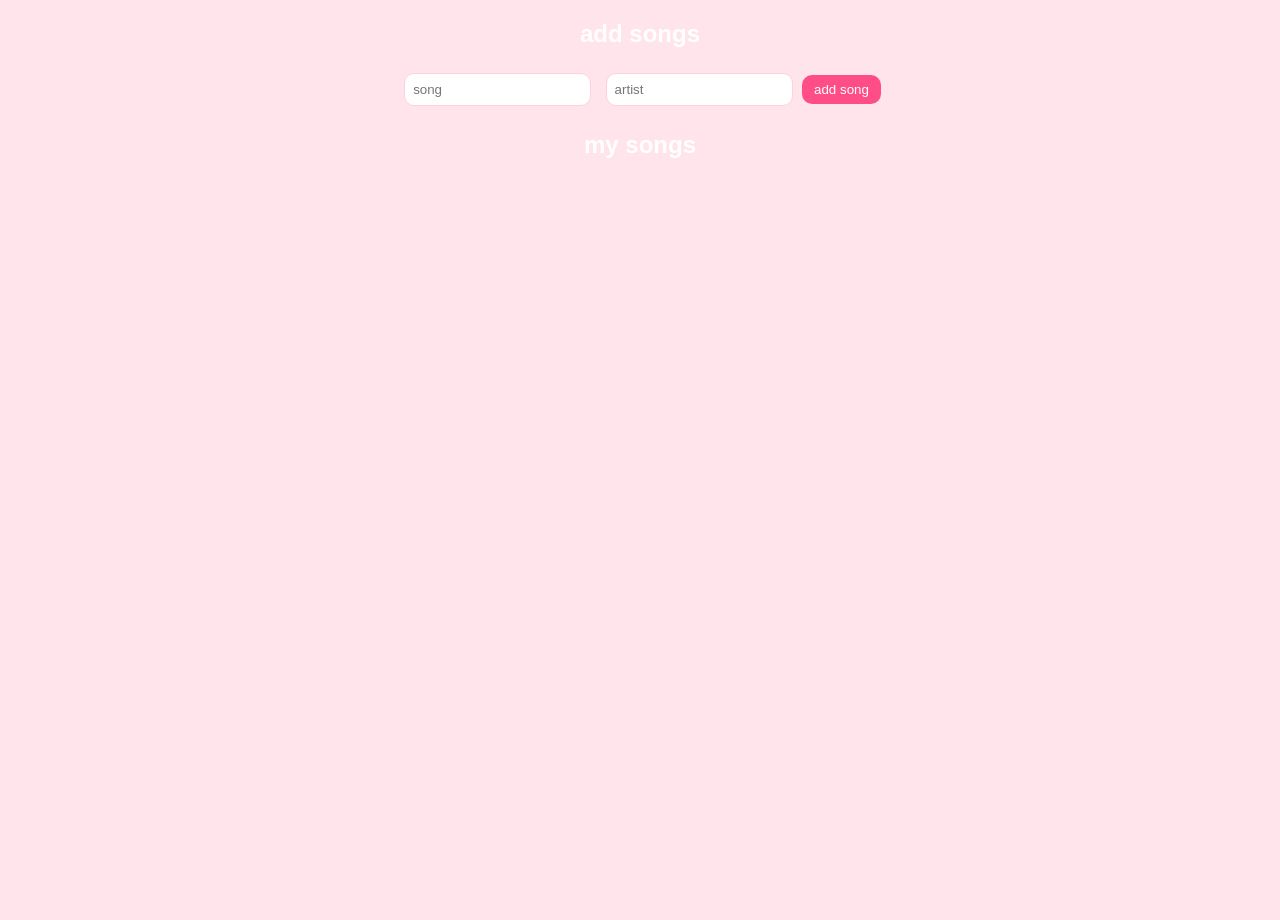
==== index.html @ 486e60ec "init commit" ====
<!DOCTYPE html>
<html lang="en">

<head>
    <meta charset="UTF-8">
    <meta name="viewport" content="width=<device-width>, initial-scale=1.0">
    <title>Document</title>
    <title> music track </title>
    <link rel="stylesheet" href="style.css">
</head>

<body>
    <main>
        <h2> add songs </h2>
        <input type="text" id="songName" placeholder="song">
        <input type="text" id="artistName" placeholder="artist">
        <button id="addBtn"> add song </button>
        <h2>my songs</h2>
        <ol id="songList"></ol>
    </main>

    <script src="script.js"></script>
</body>

</html>
---- style.css ----
ol {
    list-style: decimal;
}

li {
    background: white;
    margin: 10px auto;
    padding: 12px 15px;
    width: 320px;
    border-radius: 14px;
    box-shadow: 0 6px 15px rgba(0, 0, 0, 0.1);

    display: flex;
    justify-content: space-between;
    align-items: center;

    font-size: 16px;
}

.dragging {
    opacity: 0.5;
}

body {
    font-family: Arial;
    margin: 0;
    padding: 0;
    text-align: center;

    background-color: #ffe4ec;
    min-height: 100vh;
}

h2 {
    color: white;
    margin-top: 20px;
}

button {
    background-color: #ff4d88;
    color: white;
    border: none;
    padding: 7px 12px;
    border-radius: 10px;
    cursor: pointer;
}

button:hover {
    background-color: #e63b75;
}

input {
    padding: 8px;
    margin: 5px;
    border-radius: 10px;
    border: 1px solid #ffd1dc;
    outline: none;
}

/* עיצוב הרקע השחור שמאחורי החלון */
#infoBox {
    display: none; /* מתחיל מוסתר */
    position: fixed;
    top: 0;
    left: 0;
    width: 100%;
    height: 100%;
    background-color: rgba(0,0,0,0.7); /* רקע חצי שקוף */
    justify-content: center;
    align-items: center;
    z-index: 1000;
}

/* עיצוב החלונית הלבנה עצמה */
.modal-content {
    background-color: white;
    padding: 30px;
    border-radius: 15px;
    position: relative;
    max-width: 400px;
    text-align: center;
    box-shadow: 0 5px 15px rgba(0,0,0,0.3);
}

/* כפתור ה-X לסגירה */
.close-btn {
    position: absolute;
    top: 10px;
    right: 15px;
    font-size: 24px;
    cursor: pointer;
    color: #333;
}

.card img {
    width: 150px;      /* רוחב קבוע */
    height: 150px;     /* גובה קבוע - יוצר ריבוע */
    object-fit: cover; /* חותך את השוליים כדי שהתמונה לא תימרח */
    border-radius: 10px; /* פינות מעוגלות זה תמיד יפה */
}

.modal-content img {
    width: 100%;       /* תופס את כל רוחב החלון הלבן */
    max-width: 300px;  /* אבל לא יותר מ-300 פיקסלים */
    height: 200px;     /* גובה קבוע לכל התמונות במודאל */
    object-fit: cover; /* שומר על פרופורציות בלי לעוות את הפרצופים */
    margin: 15px 0;
    border-radius: 8px;
}

.modal-content h2 {
    color: black;
    margin-bottom: 10px;
    font-size: 24px;
}
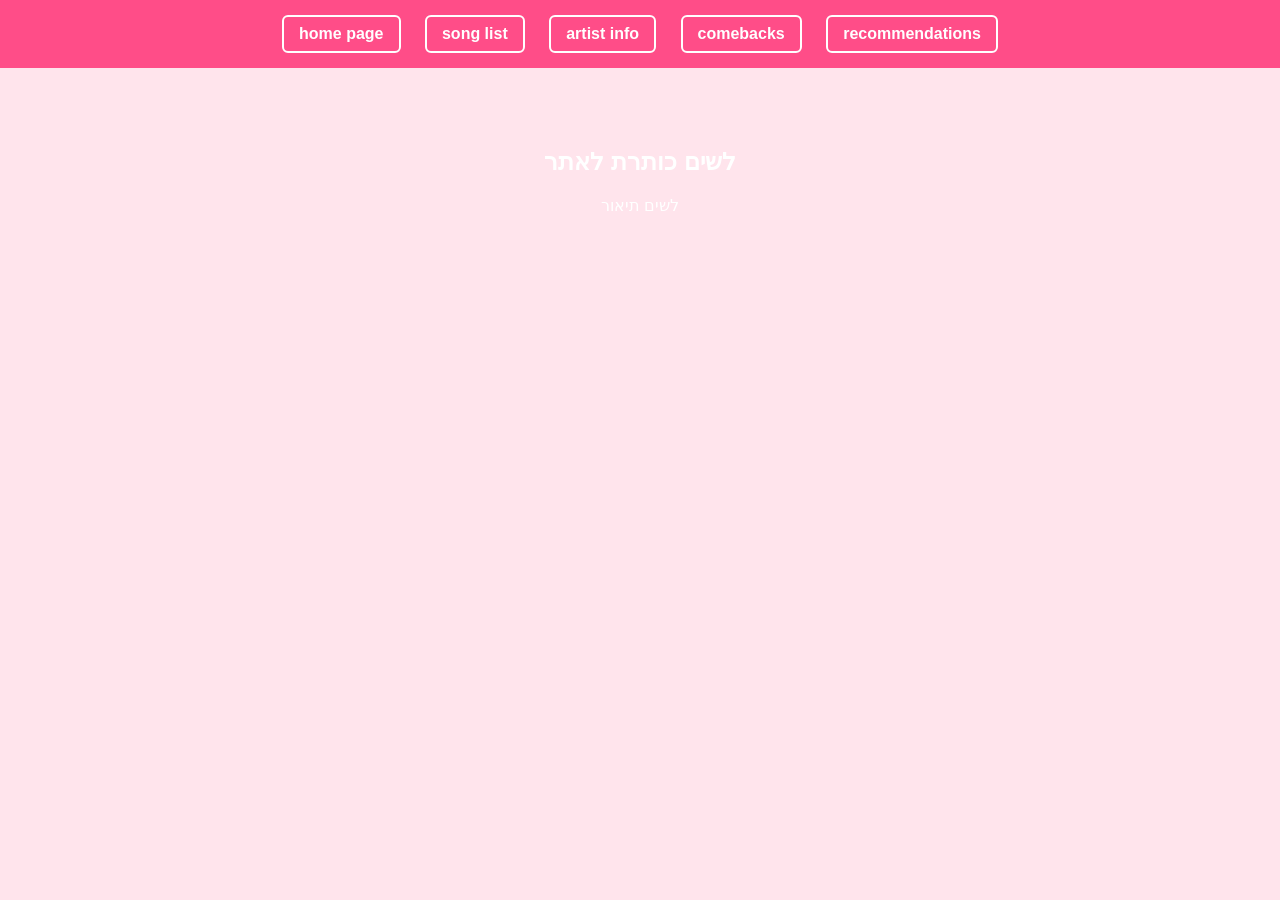
==== commit ea9cfa7f: "update" ====
--- a/index.html
+++ b/index.html
@@ -3,21 +3,525 @@
 
 <head>
     <meta charset="UTF-8">
-    <meta name="viewport" content="width=<device-width>, initial-scale=1.0">
-    <title>Document</title>
+    <meta name="viewport" content="width=device-width, initial-scale=1.0">
     <title> music track </title>
     <link rel="stylesheet" href="style.css">
 </head>
 
 <body>
-    <main>
-        <h2> add songs </h2>
-        <input type="text" id="songName" placeholder="song">
-        <input type="text" id="artistName" placeholder="artist">
-        <button id="addBtn"> add song </button>
-        <h2>my songs</h2>
-        <ol id="songList"></ol>
-    </main>
+    <nav class="navbar">
+        <div class="nav-links">
+            <button onclick="showPage('home-page')">home page</button>
+            <button onclick="showPage('songs-page')">song list</button>
+            <button onclick="showPage('info-page')">artist info</button>
+            <button onclick="showPage('comebacks-page')">comebacks</button>
+            <button onclick="showPage('recommendations-page')">recommendations</button>
+        </div>
+    </nav>
+
+    <section id="home-page" class="page">
+        <header class="hero">
+            <h1>לשים כותרת לאתר</h1>
+            <p>לשים תיאור</p>
+        </header>
+    </section>
+
+    <section id="songs-page" class="page" style="display:none;">
+        <main>
+            <h2>Add Songs</h2>
+            <input type="text" id="songName" placeholder="Song Name">
+            <input type="text" id="artistName" placeholder="Artist Name">
+            <button id="addBtn">Add Song</button>
+            <button onclick="clearAllSongs()" class="clear-btn">delete all</button>
+
+            <h2>My Songs</h2>
+            <ol id="songList"></ol> </main>
+    </section>
+
+    <section id="info-page" class="page" style="display:none;">
+        <h1> artist info </h1>
+
+        <div class="container">
+            <div class="card" onclick="openInfo('skz')">
+                <h3> stray kids </h3>
+             </div>
+
+            <div class="card" onclick="openInfo('p1h')">
+                <h3> p1harmony </h3>
+            </div>
+
+            <div class="card" onclick="openInfo('txt')">
+                <h3> tomorrow X together</h3>
+            </div>
+
+            <div class="card" onclick="openInfo('bnd')">
+                <h3> boynextdoor</h3>
+            </div>
+
+            <div class="card" onclick="openInfo('svt')">
+                <h3> seventeen </h3>
+            </div>
+
+            <div class="card" onclick="openInfo('kfp')">
+                <h3> kickflip </h3>
+            </div>
+
+            <div class="card" onclick="openInfo('lngst')">
+                <h3> lngshot </h3>
+            </div>
+
+            <div class="card" onclick="openInfo('xdh')">
+                <h3> xdinary heroes </h3>
+            </div>
+
+            <div class="card" onclick="openInfo('day6')">
+                <h3> day6 </h3>
+            </div>
+        </div>
+    </section>
+
+    <section id="comebacks-page" class="page" style="display:none">
+        
+        <div class="comeback-section-title">
+            <h1>Recent comebacks</h1>
+        </div>
+
+        <div class="comebacks-container">
+            <div class="comeback-card">
+                <img src="images/top another dimension.jpg" alt="top">
+                <div class="comeback-info">
+                    <h3>T.O.P</h3>
+                    <p class="date">april 3, 2026</p>
+                    <p class="title">ANOTHER DIMENSION</p>
+                </div>
+            </div>
+
+            <div class="comeback-card">
+                <img src="images/kfp kick out.jpg" alt="kfp">
+                <div class="comeback-info">
+                    <h3>kickflip</h3>
+                    <p class="date">april 6, 2026</p>
+                    <p class="title">My First Kick</p>
+                </div>
+            </div>
+
+            <div class="comeback-card">
+                <img src="images/txt thorns.jpg" alt="txt">
+                <div class="comeback-info">
+                    <h3>tomorrow X together</h3>
+                    <p class="date">april 13, 2026</p>
+                    <p class="title">A Moment of Stillness in the Thorns</p>
+                </div>
+            </div>
+
+            <div class="comeback-card">
+                <img src="images/modyssey hooked.jpg" alt="mdsy">
+                <div class="comeback-info">
+                    <h3>modyssey</h3>
+                    <p class="date">april 13, 2026</p>
+                    <p class="title">Got Hooked: An Addictive Symphony</p>
+                </div>
+            </div>
+
+            <div class="comeback-card">
+                <img src="images/xdh dead and.jpg" alt="xdh">
+                <div class="comeback-info">
+                    <h3>xdinary heroes</h3>
+                    <p class="date">april 17, 2026</p>
+                    <p class="title">DEAD AND</p>
+                </div>
+            </div>
+
+            <div class="comeback-card">
+                <img src="images/nct wish ode to love.jpg" alt="nctw">
+                <div class="comeback-info">
+                    <h3>NCT wish</h3>
+                   <p class="date">april 20, 2026</p>
+                   <p class="title">ode to love</p> 
+                </div>
+            </div>
+
+            <div class="comeback-card">
+                <img src="images/&team we on fire.jpg" alt="&team">
+                <div class="comeback-info">
+                    <h3>&team</h3>
+                    <p class="date">april 21, 2026</p>
+                    <p class="title">we on fire</p>
+                </div>
+            </div>
+
+            <div class="comeback-card">
+                <img src="images/nexz mmchk.jpg" alt="nexz">
+                <div class="comeback-info">
+                    <h3>NEXZ</h3>
+                    <p class="date">april 27, 2026</p>
+                    <p class="title">Mmchk</p>
+                </div>
+            </div>
+
+            <div class="comeback-card">
+                <img src="images/cortis green.jpg" alt="cortis">
+                <div class="comeback-info">
+                    <h3>cortis</h3>
+                    <p class="date">may 4, 2026</p>
+                    <p class="title">GREEN GREEN</p>
+                </div>
+            </div>
+
+            <div class="comeback-card">
+                <img src="images/nmixx havy serenade.jpg" alt="nmixx">
+                <div class="comeback-info">
+                    <h3>NMIXX</h3>
+                    <p class="date">may 11, 2026</p>
+                    <p class="title">Heavy Serenade</p>
+                </div>
+            </div>
+
+            <div class="comeback-card">
+                <img src="images/itzy motto.jpg" alt="itzy">
+                <div class="comeback-info">
+                    <h3>ITZY</h3>
+                    <p class="date">may 18, 2026</p>
+                    <p class="title">Motto</p>
+                </div>
+            </div>
+
+            <div class="comeback-card">
+                <img src="images/zb1 ascend.jpg" alt="zb1">
+                <div class="comeback-info">
+                    <h3>ZEROBASEONE</h3>
+                    <p class="date">may 18, 2026</p>
+                    <p class="title">Ascend</p>
+                </div>
+            </div>
+        </div> 
+        
+        <div class="comeback-section-title" style="margin-top: 50px;">
+            <h1>Upcoming comebacks</h1>
+        </div>
+
+        <div class="comebacks-container">
+            <div class="comeback-card">
+                <img src="images/ald1 no school tomorrow.jpg" alt="ald1">
+                <div class="comeback-info">
+                    <h3>ALPHA DRIVE ONE</h3>
+                    <p class="date">may 26, 2026</p>
+                    <p class="title">No School Tomorrow</p>
+                </div>
+            </div>
+
+            <div class="comeback-card">
+                <img src="images/and2ble curiosity.jpg" alt="and2ble">
+                <div class="comeback-info">
+                    <h3>AND2BLE</h3>
+                    <p class="date">may 26, 2026</p>
+                    <p class="title">curiosity</p>
+                </div>
+            </div>
+
+            <div class="comeback-card">
+                <img src="images/xlov i god.jpg" alt="xlov">
+                <div class="comeback-info">
+                    <h3>XLOV</h3>
+                    <p class="date">may 27, 2026</p>
+                    <p class="title">I, god</p>
+                </div>
+            </div>
+
+            <div class="comeback-card">
+                <img src="images/idid fly.jpg" alt="idid">
+                <div class="comeback-info">
+                    <h3>IDID</h3>
+                    <p class="date">may 27, 2026</p>
+                    <p class="title">FLY!</p>
+                </div>
+            </div>
+
+            <div class="comeback-card">
+                <img src="images/ive lucid dream.jpg" alt="ive">
+                <div class="comeback-info">
+                    <h3>IVE</h3>
+                    <p class="date">may 27, 2026</p>
+                    <p class="title">LUCID DREAM</p>
+                </div>
+            </div>
+
+            <div class="comeback-card">
+                <img src="images/aespa lemonade.jpg" alt="aespa">
+                <div class="comeback-info">
+                    <h3>aespa</h3>
+                    <p class="date">may 29,, 2026</p>
+                    <p class="title">LEMONADE</p>
+                </div>
+            </div>
+
+            <div class="comeback-card">
+                <img src="images/meovv bite now.jpg" alt="meovv">
+                <div class="comeback-info">
+                    <h3>MEOVV</h3>
+                    <p class="date">june 1, 2026</p>
+                    <p class="title">BITE ME</p>
+                </div>
+            </div>
+
+            <div class="comeback-card">
+                <img src="images/treasure new wav.jpg" alt="treasure">
+                <div class="comeback-info">
+                    <h3>TREASURE</h3>
+                    <p class="date">june 1, 2026</p>
+                    <p class="title">NEW WAV</p>
+                </div>
+            </div>
+
+            <div class="comeback-card">
+                <img src="images/tripleS assemle.jpg" alt="tripleS">
+                <div class="comeback-info">
+                    <h3>tripleS</h3>
+                    <p class="date">june 1, 2026</p>
+                    <p class="title">ASSEMBLE26 LOVE&POP</p>
+                </div>
+            </div>
+
+            <div class="comeback-card">
+                <img src="images/fifty fifty imperfect.jpg" alt="fifty">
+                <div class="comeback-info">
+                    <h3>FIFTY FIFTY</h3>
+                    <p class="date">june 1, 2026</p>
+                    <p class="title">imperfect-i'mperfect</p>
+                </div>
+            </div>
+
+            <div class="comeback-card">
+                <img src="images/shinee atmos.jpg" alt="shinee">
+                <div class="comeback-info">
+                    <h3>SHINEE</h3>
+                     <p class="date">june 1, 2026</p>
+                    <p class="title">ATOMS</p>
+                </div>
+            </div>
+
+            <div class="comeback-card">
+                <img src="images/nflying in between season.jpg" alt="n.flying">
+                <div class="comeback-info">
+                    <h3>N.FLYING</h3>
+                    <p class="date">june 2, 2026</p>
+                    <p class="title">In Between Seasons</p>
+                </div>
+            </div>
+
+            <div class="comeback-card">
+                <img src="images/bnd home.jpg" alt="bnd">
+                <div class="comeback-info">
+                    <h3>BOYNEXDOOR</h3>
+                    <p class="date">june 8, 2026</p>
+                    <p class="title">HOME</p>
+                </div>
+            </div>
+
+            <div class="comeback-card">
+                <img src="images/rize 11.jpg" alt="riize">
+                <div class="comeback-info">
+                    <h3>RIIZE</h3>
+                    <p class="date">june 15, 2026</p>
+                    <p class="title">||</p>
+                </div>
+            </div>
+
+            <div class="comeback-card">
+                <img src="images/ateez golden hour 5.jpg" alt="ateez">
+                <div class="comeback-info">
+                    <h3>ATEEZ</h3>
+                    <p class="date">june 26, 2026</p>
+                    <p class="title">GOLDEN HOUR: part 5</p>
+                </div>
+            </div>
+
+            <div class="comeback-card">
+                <img src="images/picheolin.jpg" alt="dino">
+                <div class="comeback-info">
+                    <h3>PICHEOLIN (DINO)</h3>
+                    <p class="date">august 3, 2026</p>
+                    <p class="title">BOARD</p>
+                </div>
+            </div>
+        </div> 
+    </section>
+
+    <section id="recommendations-page" class="page" style="display:none">
+
+        <div class="rec-section-title">
+            <h2>songs</h2>
+            <p class="rec-text">Currently on Repeat</p>
+        </div>
+        
+        <div class="rec-container">
+
+            <div class="rec-card">
+                  <div class="rec-header">
+
+                    <div class="rec-badge" style="background-color: #ff4d88;">song</div>
+
+                    <div class="rec-links">
+                        <a href="https://www.youtube.com/watch?v=Gt0wRAFpwvg" target="_blank" class="btn-link yt-btn">youtube</a>
+                        <a href="https://open.spotify.com/track/4PO2CLAHEtLBDBa8mB9Phw?si=e040340c0681462d" target="_blank" class="btn-link sp-btn">spotify</a>
+                    </div>
+                </div>
+
+                <h3>Twenty - KickFlip</h3>
+                <p class="rec-text">this song gives me such a nostalgic vibe. Perfectly captures the feeling of youth and freedom.
+                     A pop-rock song with AMAZING vocals</p>
+            </div>
+
+            <div class="rec-card">
+                <div class="rec-header">
+                     <div class="rec-badge" style="background-color: #ff4d88;">song</div>
+
+                    <div class="rec-links">
+                        <a href="https://www.youtube.com/watch?v=IufpX0FpH5c" target="_blank" class="btn-link yt-btn">youtube</a>
+                        <a href="https://open.spotify.com/track/5QCeYdggsd3CtVPtEiMmC2?si=3c19316207674d53" target="_blank" class="btn-link sp-btn">spotify</a>
+                    </div>
+                </div>
+
+                <h3>Sick of you - can't be blue</h3>
+                <p class="rec-text">the choreo is my anthem. kind of rock-pop-ish vibes. soft emotions hidden behhind
+                    beautiful melodies. The vocals makes every lyric hit harder.
+                </p>
+            </div>
+
+            <div class="rec-card">
+                <div class="rec-header">
+
+                    <div class="rec-badge" style="background-color: #ff4d88;">song</div>
+
+                    <div class="rec-links">
+                        <a href="https://www.youtube.com/watch?v=ZeNOs_7kqaw" target="_blank" class="btn-link yt-btn">youtube</a>
+                        <a href="https://open.spotify.com/track/4dUpvz6olaLXl3YIV3U6Kn?si=e76ab52feddd4b42" target="_blank" class="btn-link sp-btn">spotify</a>
+                    </div>
+                </div>
+
+                <h3>Voyager - Xdinary heroes</h3>
+                <p class="rec-text">My fav rock band!! A song that feels like chasing something bigger than yourself.
+                    Yhe perfect mix of chaos and emotion. Jooyeon's voice in the choreo scraches my brain.</p>
+            </div>
+
+            <div class="rec-card">
+                <div class="rec-header">
+                    <div class="rec-badge" style="background-color: #ff4d88;">song</div>
+
+                    <div class="rec-links">
+                        <a href="https://www.youtube.com/watch?v=gIpT5vP5hy4" target="_blank" class="btn-link yt-btn">youtube</a>
+                        <a href="https://open.spotify.com/track/2hjaiDsLLBlY68XrgjZk7F?si=cb224ffd7a1944f4" target="_blank" class="btn-link sp-btn">spotify</a>
+                    </div>
+                </div>
+
+                <h3>Heaven - Taemin</h3>
+                <p class="rec-text">The Michael Jacson of kpop.This guy somehow makes every song feel cinematic.
+                     This song is actually heavenly. will send your ears to their best time of their life!</p>
+            </div>
+        </div>
+
+        <div class="rec-section-title" style="margin-top: 40px">
+            <h2>albums</h2>
+            <p class="rec-text">no-skips masterpieces</p>
+        </div>
+
+        <div class="rec-container">
+
+            <div class="rec-card album-card">
+                <div class="rec-header">
+                    <div class="rec-badge" style="background-color: #9333ea;">Album</div>
+
+                    <div class="rec-links">
+                        <a href="https://www.youtube.com/watch?v=9moTCYPmBMY&list=PLxA687tYuMWg4GU8xtjkRfadjxVyXPR6m" target="_blank" class="btn-link yt-btn">youtube</a>
+                        <a href="https://open.spotify.com/album/71EVZx82GopCyTNRZVkZSk?si=tLowMrGcT5G62Z3WdADoeA" target="_blank" class="btn-link sp-btn">spotify</a>
+                    </div>
+                </div>
+
+                 <h3>UNIQUE - P1harmony</h3>
+                 <p class="rec-text">the lore behhind this album is so UNIQUE. each track is different in its own way which i really love.
+                    An album with way too much charisma for one playlist.My favorite song from this album is ICE (VVS), the taki part!!! </p>
+            </div>
+
+            <div class="rec-card album-card">
+                <div class="rec-header">
+                    <div class="rec-badge" style="background-color: #9333ea;">Album</div>
+
+                    <div class="rec-links">
+                        <a href="https://www.youtube.com/watch?v=DvX-KLIrP60&list=PLxA687tYuMWgwwTzodPNjuZVzWnPdvVEE" target="_blank" class="btn-link yt-btn">youtube</a>
+                        <a href="https://open.spotify.com/album/55LBvRI4i4FUUf5dYKVMHk?si=DX4gJiJDSrClgNTZaRbvBw" target="_blank" class="btn-link sp-btn">spotify</a>
+                    </div>
+                </div>
+
+                <h3>A Moment of Stillness in the Thorns - Tomorrow X Together</h3>
+                <p class="rec-text">TXT proving once again that nobody can understand emotions like they do.
+                    this album feels like water after chewing a gum.every song feels like a different memory.
+                    my favorite song from this album is 21st century romance!
+                </p>
+            </div>
+
+            <div class="rec-card album-card">
+                <div class="rec-header">
+                    <div class="rec-badge" style="background-color: #9333ea;">Album</div>
+
+                    <div class="rec-links">
+                        <a href="https://youtube.com/playlist?list=OLAK5uy_kvognYDvNBhbJO4V4znhSCwNsgm8xZjYc&si=4azs1faqBNSI8nyv" target="_blank" class="btn-link yt-btn">youtube</a>
+                        <a href="https://open.spotify.com/album/3IGZmUJql41Q2FSIBweSsz?si=6R4JmK1JQp2_sqg_vDpG7Q" target="_blank" class="btn-link sp-btn">spotify</a>
+                    </div>
+                </div>
+
+                <h3>HOP -Stray Kids</h3>
+                <p class="rec-text">organized chaos in the best way possible. every track hits differently like
+                    ultra and U in the same album?? Pure adrenaline turned into music. Although my ult bias is han 
+                    and his solo is an absolout masterpiece, my favorite song is As we are by seungmin!</p>
+            </div>
+
+            <div class="rec-card album-card">
+                <div class="rec-header">
+                    <div class="rec-badge" style="background-color: #9333ea;">Album</div>
+
+                    <div class="rec-links">
+                        <a href="https://www.youtube.com/watch?v=J_BB2MGH_hU&list=PLEEZ-PZ3kewtFM9bYeIjkqa1YNoqFLbJh" target="_blank" class="btn-link yt-btn">youtube</a>
+                        <a href="https://open.spotify.com/album/3XzKcbKfLPWSOG7BJbC98O?si=0cRn1tssS26KD489rhHnbQ" target="_blank" class="btn-link sp-btn">spotify</a>
+                    </div>
+                </div>
+
+                <h3>4SHOBOIZ MIXTAPE - LNGSHOT</h3>
+                <p class="rec-text">Ma boys knows whats good, and its their pre debut!! An album made to be played at full volume.
+                    A perfect mix of intensity and personality. My favorite song is Thinking!! Ryul the rapper you are..
+                </p>
+            </div>
+
+            <div class="rec-card album-card">
+                <div class="rec-header">
+                    <div class="rec-badge" style="background-color: #9333ea;">Album</div>
+
+                    <a href="https://www.youtube.com/watch?v=dLDn4evlk3Y&list=OLAK5uy_nzdfrky-GjRIjyOOnpwnqge7kyRj8Tk0M" target="_blank" class="btn-link yt-btn">youtube</a>
+                    <a href="https://open.spotify.com/album/67nhgkEfNwdqQt7QFYHw0B?si=krJknMwRR96khKkkVBz38g" target="_blank" class="btn-link sp-btn">spotify</a>
+                </div>
+
+                <h3>HARMONY: ALL IN - P1harmony</h3>
+                <p class="rec-text">Piwon proving once again why their discography never disappoints. they somehow makes
+                    every song sound effortlessly cool. dare i say its their best album?? Chaotic, confident, and impossible to ignor.
+                    My favorite song is Love Me For Me!!
+                </p>
+            </div>
+
+        </div>
+
+        <div class="rec-section-title" style="margin-top: 40px;">
+            <h2>groups/videos</h2>
+            <p>emotionally attached to these people</p>
+        </div>
+        <div class="rec-container">
+            <div class="rec-card video-card">
+                <div class="rec-badge" style="background-color: #ea580c;">video</div>
+                <h3>לשים סרטון/להקה</h3>
+                <p class="rec-text">תיאור שלי</p>
+            </div>
+        </div>
+    </section>
+
+    <div id="infoBox"></div>
 
     <script src="script.js"></script>
 </body>
--- a/style.css
+++ b/style.css
@@ -1,24 +1,45 @@
 ol {
-    list-style: decimal;
-}
-
-li {
-    background: white;
-    margin: 10px auto;
-    padding: 12px 15px;
-    width: 320px;
-    border-radius: 14px;
-    box-shadow: 0 6px 15px rgba(0, 0, 0, 0.1);
-
-    display: flex;
-    justify-content: space-between;
-    align-items: center;
-
-    font-size: 16px;
-}
-
+    list-style: none;
+    counter-reset: song-counter; 
+    padding: 0;
+    margin: 0 auto;
+    text-align: left;
+    width: 95%;
+    max-width: 500px;
+}
+
+.song-card {
+    background-color: #fff;
+    border-radius: 10px;
+    padding: 15px 20px;
+    margin-bottom: 15px;
+    display: flex; 
+    justify-content: space-between; 
+    align-items: center; 
+    box-shadow: 0 4px 8px rgba(0,0,0,0.1); 
+    direction: ltr; 
+    cursor: grab;
+    position: relative;
+}
+
+.song-card::before {
+    counter-increment: song-counter; /* מעלה את המונה ב-1 בכל שיר */
+    content: counter(song-counter) ". "; /* נקודה לפני*/
+    font-weight: bold;
+    color: #ff4d88; 
+    font-size: 1.1rem;
+    margin-right: 15px; /* רווח בין המספר לבין הכרטיסייה */
+}
+
+/* כשלוחצים ומחזיקים את השיר */
+.song-card:active {
+    cursor: grabbing;
+}
+
+/* האלמנט שנמצא כרגע בגרירה */
 .dragging {
-    opacity: 0.5;
+    opacity: 0.4;
+    border: 2px dashed #ff4d88;
 }
 
 body {
@@ -40,9 +61,12 @@
     background-color: #ff4d88;
     color: white;
     border: none;
-    padding: 7px 12px;
-    border-radius: 10px;
+    padding: 5px 12px;
+    border-radius: 6px;
     cursor: pointer;
+    font-weight: bold;
+    font-size: 0.85rem;
+    margin-right: 10px;
 }
 
 button:hover {
@@ -57,32 +81,35 @@
     outline: none;
 }
 
-/* עיצוב הרקע השחור שמאחורי החלון */
 #infoBox {
-    display: none; /* מתחיל מוסתר */
+    display: none; 
     position: fixed;
     top: 0;
     left: 0;
-    width: 100%;
-    height: 100%;
-    background-color: rgba(0,0,0,0.7); /* רקע חצי שקוף */
-    justify-content: center;
+    width: 100vw;   
+    height: 100vh;  
+    background-color: rgba(0,0,0,0.7);
+    z-index: 3000;
+    justify-content: center; 
     align-items: center;
-    z-index: 1000;
-}
-
-/* עיצוב החלונית הלבנה עצמה */
+    direction: ltr;
+}
+
 .modal-content {
     background-color: white;
     padding: 30px;
     border-radius: 15px;
+    width: 90%;
+    max-width: 500px;
     position: relative;
-    max-width: 400px;
-    text-align: center;
     box-shadow: 0 5px 15px rgba(0,0,0,0.3);
-}
-
-/* כפתור ה-X לסגירה */
+
+    display: flex;
+    flex-direction: column;
+    align-items: center;
+    text-align: center;
+}
+
 .close-btn {
     position: absolute;
     top: 10px;
@@ -93,17 +120,17 @@
 }
 
 .card img {
-    width: 150px;      /* רוחב קבוע */
-    height: 150px;     /* גובה קבוע - יוצר ריבוע */
-    object-fit: cover; /* חותך את השוליים כדי שהתמונה לא תימרח */
-    border-radius: 10px; /* פינות מעוגלות זה תמיד יפה */
+    width: 150px;      
+    height: 150px;     
+    object-fit: cover; 
+    border-radius: 10px; 
 }
 
 .modal-content img {
-    width: 100%;       /* תופס את כל רוחב החלון הלבן */
-    max-width: 300px;  /* אבל לא יותר מ-300 פיקסלים */
-    height: 200px;     /* גובה קבוע לכל התמונות במודאל */
-    object-fit: cover; /* שומר על פרופורציות בלי לעוות את הפרצופים */
+    width: 100%;       
+    max-width: 300px;  
+    height: 200px;     
+    object-fit: cover; 
     margin: 15px 0;
     border-radius: 8px;
 }
@@ -112,4 +139,356 @@
     color: black;
     margin-bottom: 10px;
     font-size: 24px;
+}
+
+.video-container {
+    margin: 15px 0;
+    border-radius: 10px;
+    overflow: hidden; 
+    box-shadow: 0 4px 8px rgba(0,0,0,0.2);
+}
+
+.container {
+    display: flex;
+    flex-wrap: wrap;    
+    justify-content: center;
+    gap: 20px;          
+    padding: 20px;
+}
+
+.card {
+    background: white;
+    padding: 20px;
+    border-radius: 15px;
+    cursor: pointer;
+    box-shadow: 0 4px 10px rgba(0,0,0,0.1);
+    transition: transform 0.2s; 
+    width: 200px;
+}
+
+.card:hover {
+    transform: scale(1.05); 
+}
+
+.song-card {
+    background-color: #fff;
+    border-radius: 10px;
+    padding: 15px 20px;
+    margin-bottom: 15px;
+    display: flex; 
+    justify-content: space-between; 
+    align-items: center; 
+    box-shadow: 0 4px 8px rgba(0,0,0,0.1); 
+    list-style: none; 
+    direction: ltr; 
+}
+
+.song-info {
+    display: flex;
+    flex-direction: column;
+    text-align: left; 
+    padding-right: 20px; 
+    overflow: hidden; 
+}
+
+.song-info strong {
+    font-size: 1.1rem;
+    color: #333;
+}
+
+.song-info span {
+    font-size: 0.9rem;
+    color: #666;
+}
+
+.play-btn {
+    text-decoration: none; 
+    background-color: #ff0000; 
+    color: white;
+    padding: 5px 12px;
+    border-radius: 6px;
+    font-weight: bold;
+    font-size: 0.85rem;
+    margin-right: 10px;
+    transition: 0.2s;
+}
+
+.play-btn:hover {
+    background-color: #cc0000; 
+}
+
+.song-actions {
+    display: flex;
+    gap: 10px; 
+}
+
+.clear-btn {
+    background-color: #6c757d; 
+    margin-left: 10px;
+}
+.clear-btn:hover {
+    background-color: #5a6268;
+}
+
+/* --- ניווט ומבנה הדפים --- */
+.navbar {
+    background-color: #ff4d88;
+    padding: 15px;
+    position: sticky;
+    top: 0;
+    z-index: 2000;
+}
+
+.nav-links button {
+    background: transparent;
+    border: 2px solid white;
+    margin: 0 10px;
+    padding: 8px 15px;
+    font-size: 1rem;
+}
+
+.nav-links button:hover {
+    background: white;
+    color: #ff4d88;
+}
+
+.hero {
+    background-size: cover;
+    color: white;
+    padding: 60px 20px;
+    margin-bottom: 30px;
+}
+
+.page {
+    display: none;
+}
+
+#home-page {
+    display: block;
+}
+
+.comebacks-container {
+    display: flex;
+    flex-wrap: wrap;    
+    justify-content: center;
+    gap: 20px;          
+    padding: 20px;
+}
+
+.comeback-card {
+    background: white;
+    border-radius: 15px;
+    box-shadow: 0 4px 10px rgba(0,0,0,0.1);
+    width: 250px;
+    overflow: hidden; /* דואג שהתמונה לא תצא מהפינות המעוגלות */
+    transition: transform 0.2s; 
+}
+
+.comeback-card:hover {
+    transform: scale(1.03); 
+}
+
+.comeback-card img {
+    width: 100%;       
+    height: 160px;     
+    object-fit: cover; /* שומר על פרופורציות  */
+}
+
+.comeback-info {
+    padding: 15px;
+    text-align: center;
+}
+
+.comeback-info h3 {
+    margin: 0 0 10px 0;
+    color: #ff4d88 
+    font-size: 1.2rem;
+}
+
+.comebacks-container {
+    display: flex;
+    flex-wrap: wrap;    
+    justify-content: center;
+    gap: 20px;          
+    padding: 20px;
+}
+
+.comeback-card {
+    background: white;
+    border-radius: 15px;
+    box-shadow: 0 4px 10px rgba(0,0,0,0.1);
+    width: 250px;
+    overflow: hidden; /* דואג שהתמונה לא תצא מהפינות המעוגלות */
+    transition: transform 0.2s; 
+}
+
+.comeback-card:hover {
+    transform: scale(1.03); 
+}
+
+.comeback-card img {
+    width: 100%;       
+    height: 160px;     
+    object-fit: cover; /*שומר על פרופורציה */
+}
+
+.comeback-info {
+    padding: 15px;
+    text-align: center;
+}
+
+.comeback-info h3 {
+    margin: 0 0 10px 0;
+    color: #ff4d88;
+    font-size: 1.2rem;
+}
+
+.comeback-info .date {
+    margin: 0 0 5px 0;
+    font-weight: bold;
+    color: #333;
+    font-size: 0.95rem;
+}
+
+.comeback-info .info {
+    margin: 0;
+    color: #666;
+    font-size: 0.85rem;
+    font-style: italic;
+}
+
+/* עיצוב כותרות האזורים בדף הקאמבקים */
+.comeback-section-title {
+    text-align: center;
+    margin-bottom: 10px;
+}
+
+.comeback-section-title h1 {
+    color: #ff4d88; 
+    font-size: 1.8rem;
+    margin-bottom: 5px;
+}
+
+.comeback-section-title p {
+    color: #666;
+    font-size: 0.95rem;
+    margin: 0;
+}
+
+.rec-section-title {
+    text-align: center;
+    margin-bottom: 15px;
+}
+
+.rec-section-title h2 {
+    color: #ff4d88; 
+    font-size: 1.8rem;
+    margin-bottom: 5px;
+}
+
+.rec-section-title p {
+    color: #666;
+    font-size: 0.95rem;
+    margin: 0;
+}
+
+.rec-container {
+    display: flex;
+    flex-wrap: wrap;
+    justify-content: center;
+    gap: 20px;
+    padding: 15px;
+}
+
+.rec-card {
+    background: #ffffff;
+    border-radius: 12px;
+    box-shadow: 0 4px 12px rgba(0,0,0,0.08);
+    width: 300px;
+    padding: 20px;
+    position: relative;
+    border-top: 4px solid #ff4d88; 
+    transition: transform 0.2s, box-shadow 0.2s;
+    text-align: left;
+}
+
+.rec-card:hover {
+    transform: translateY(-3px);
+    box-shadow: 0 6px 16px rgba(0,0,0,0.12);
+}
+
+.rec-badge {
+    display: inline-block;
+    background-color: #ff4d88;
+    color: white;
+    font-size: 0.75rem;
+    font-weight: bold;
+    text-transform: uppercase;
+    padding: 4px 10px;
+    border-radius: 20px;
+    margin-bottom: 12px;
+}
+
+.rec-card h3 {
+    margin: 0 0 10px 0;
+    color: #333;
+    font-size: 1.15rem;
+    direction: ltr; /* שמות הלהקות והשירים באנגלית ייראו טוב */
+    text-align: left;
+}
+
+.rec-text {
+    color: #555;
+    font-size: 0.95rem;
+    line-height: 1.5;
+    margin: 0;
+}
+
+.album-card { 
+    border-top-color: #9333ea; 
+}
+
+.video-card {
+     border-top-color: #ea580c; 
+    }
+
+.rec-header {
+    display: flex;
+    justify-content: space-between; /* דוחף את ה-badge לשמאל ואת הכפתורים לימין, או הפוך */
+    align-items: center;
+    margin-bottom: 12px;
+}
+
+.rec-links {
+    display: flex;
+    gap: 6px; /* רווח קטן בין יוטיוב לספוטיפיי */
+}
+
+.btn-link {
+    display: inline-block;
+    color: white;
+    font-size: 0.75rem;
+    font-weight: bold;
+    text-transform: uppercase;
+    text-decoration: none; /* מבטל את הקו התחתון של הקישור */
+    padding: 4px 10px;
+    border-radius: 20px;
+    transition: background-color 0.2s, transform 0.1s;
+}
+
+.btn-link:hover {
+    transform: scale(1.05);
+    opacity: 0.9;
+}
+
+.yt-btn {
+    background-color: #ff0000;
+}
+
+.sp-btn {
+    background-color: #1DB954;
+}
+
+.rec-card .rec-badge {
+    margin-bottom: 0;
 }
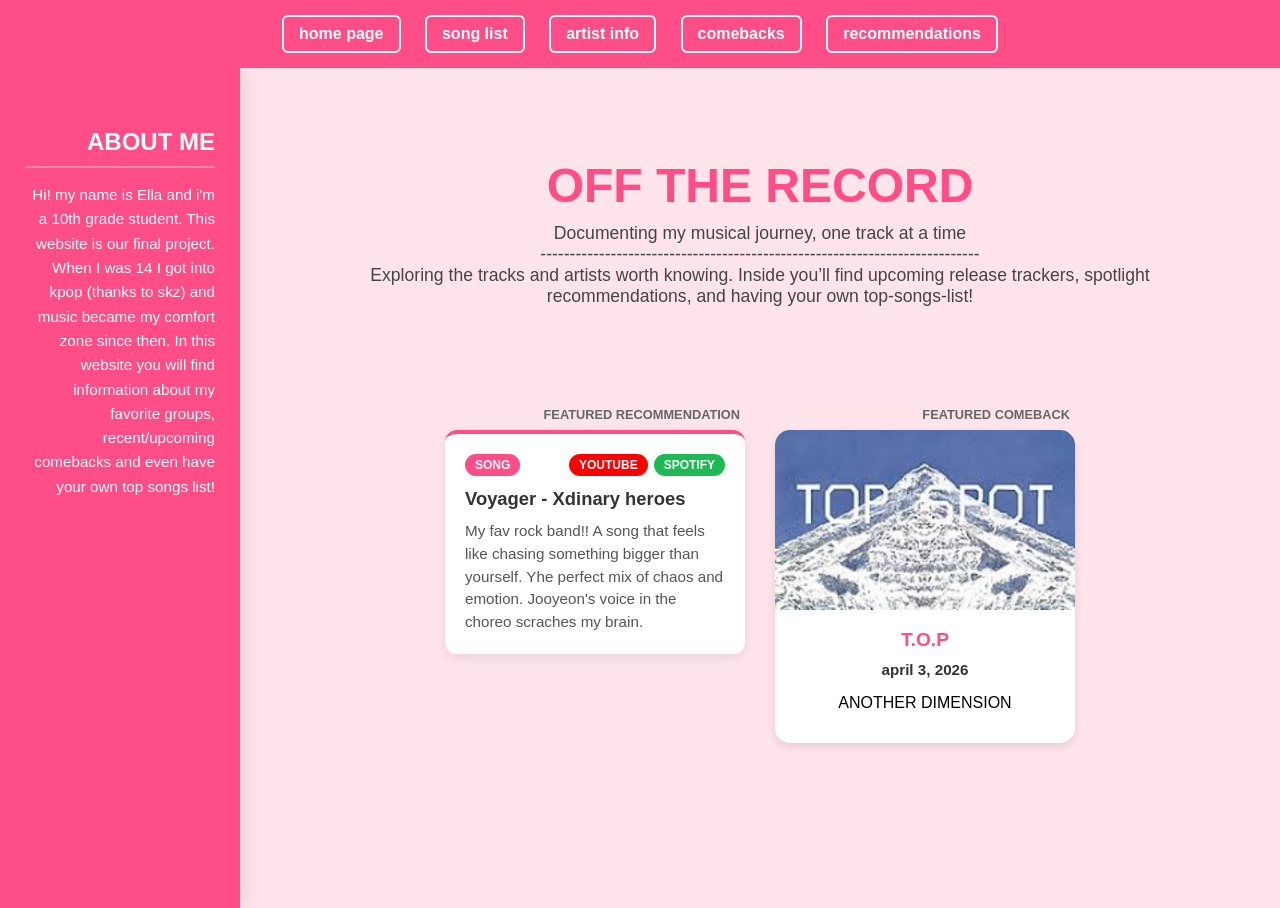
==== commit 07fce988: "final update" ====
--- a/index.html
+++ b/index.html
@@ -19,12 +19,45 @@
         </div>
     </nav>
 
-    <section id="home-page" class="page">
-        <header class="hero">
-            <h1>לשים כותרת לאתר</h1>
-            <p>לשים תיאור</p>
-        </header>
+<section id="home-page" class="page">
+        <div class="home-layout-wrapper">
+            
+            <div class="about-sidebar-strip">
+                <h3>About Me</h3>
+                <p>Hi! my name is Ella and i'm a 10th grade student. This website is our final project.
+                    When I was 14 I got into kpop (thanks to skz) and music became my comfort zone since then.
+                    In this website you will find information about my favorite groups, recent/upcoming comebacks
+                    and even have your own top songs list! 
+                </p>
+            </div>
+
+            <div class="home-content-area">
+                <header class="hero">
+                    <h1>OFF THE RECORD</h1>
+                    <p>Documenting my musical journey, one track at a time</p>
+                    <p>--------------------------------------------------------------------------- </p>
+                    <p>Exploring the tracks and artists worth knowing. Inside you’ll find upcoming release trackers, 
+                        spotlight recommendations, and having your own top-songs-list!</p>
+                </header>
+
+                <div class="home-cards-row">
+                    
+                    <div id="random-rec-container" class="home-card-container" onclick="showPage('recommendations-page')">
+                        <span class="home-panel-tag">Featured Recommendation </span>
+                        <div class="dynamic-target"></div>
+                    </div>
+
+                    <div id="random-comeback-container" class="home-card-container" onclick="showPage('comebacks-page')">
+                        <span class="home-panel-tag">Featured Comeback </span>
+                        <div class="dynamic-target"></div>
+                    </div>
+
+                </div>
+            </div>
+
+        </div>
     </section>
+
 
     <section id="songs-page" class="page" style="display:none;">
         <main>
@@ -32,7 +65,7 @@
             <input type="text" id="songName" placeholder="Song Name">
             <input type="text" id="artistName" placeholder="Artist Name">
             <button id="addBtn">Add Song</button>
-            <button onclick="clearAllSongs()" class="clear-btn">delete all</button>
+            <button onclick="clearAllSongs()" class="clear-btn">delete list</button>
 
             <h2>My Songs</h2>
             <ol id="songList"></ol> </main>
@@ -509,14 +542,45 @@
         </div>
 
         <div class="rec-section-title" style="margin-top: 40px;">
-            <h2>groups/videos</h2>
+            <h2>groups</h2>
             <p>emotionally attached to these people</p>
         </div>
+
         <div class="rec-container">
-            <div class="rec-card video-card">
-                <div class="rec-badge" style="background-color: #ea580c;">video</div>
-                <h3>לשים סרטון/להקה</h3>
-                <p class="rec-text">תיאור שלי</p>
+
+            <div class="rec-card group-card">
+                <div class="rec-header">
+                    <div class="rec-badge" style="background-color: #ea580c;">group</div>
+
+                     <div class="rec-links">
+                        <a href="https://www.youtube.com/@StrayKids" target="_blank" class="btn-link yt-btn">youtube</a>
+                        <a href="https://open.spotify.com/artist/2dIgFjalVxs4ThymZ67YCE?si=BNvgukDtRwikxwNC5UONQQ" target="_blank" class="btn-link sp-btn">spotify</a>
+                    </div>
+                </div>
+
+                <h3>Stray Kids</h3>
+                <p class="rec-text">A self-produced group with powerful performances, meaningful lyrics and unmatched energy.
+                    they are baisically the whole base of my playlist. They are a proof that hard work and talent create something incredible.
+                    my favorite song of them is Awaken! their old songs are AMAZING.
+                </p>
+            </div>
+
+            <div class="rec-card gtoup-card">
+                <div class="rec-header">
+                    <div class="rec-badge" style="background-color: #ea580c;">group</div>
+
+                    <div class="rec-links">
+                        <a href="https://www.youtube.com/@P1Harmonyofficial" target="_blank" class="btn-link yt-btn">youtube</a>
+                        <a href="https://open.spotify.com/artist/3JjvsPeGMbDJqsphe2z8xU?si=GJ-33iDWRSi4L-M-hRLYiA" target="_blank" class="btn-link sp-btn">spotify</a>
+                    </div>
+                </div>
+
+                <h3>P1Harmony</h3>
+                <p class="rec-text">One of the few groups that has no skips at all. They proved to me that every comeback 
+                    can be better than the last.A group full of talent, personality and some of the most addictive songs in my playlist.
+                    You can easily tell that they truly love their job, the way they interact with fans and perform with so much heat in their eyes,
+                    its so comforting to watch. 
+                </p>
             </div>
         </div>
     </section>
--- a/style.css
+++ b/style.css
@@ -53,7 +53,7 @@
 }
 
 h2 {
-    color: white;
+    color: #ff4d88;
     margin-top: 20px;
 }
 
@@ -119,6 +119,10 @@
     color: #333;
 }
 
+h1 {
+    color: #ff4d88;
+}
+
 .card img {
     width: 150px;      
     height: 150px;     
@@ -448,7 +452,7 @@
     border-top-color: #9333ea; 
 }
 
-.video-card {
+.group-card {
      border-top-color: #ea580c; 
     }
 
@@ -491,4 +495,126 @@
 
 .rec-card .rec-badge {
     margin-bottom: 0;
+}
+
+/* --- עיצוב דף הבית המעודכן והמשופר --- */
+
+.home-layout-wrapper {
+    display: flex;
+    min-height: calc(100vh - 60px);
+    position: relative;
+}
+
+/* 1. תיקון הבר האנכי של האודות */
+.about-sidebar-strip {
+    background-color: #ff4d88;
+    color: white;
+    width: 240px; /* הגדלנו טיפה שיהיה מקום לטקסט */
+    padding: 60px 25px 40px 25px; /* הוספנו מרווח מלמעלה (60px) כדי שהטקסט לא יהיה צמוד לקצה */
+    box-sizing: border-box;
+    display: flex;
+    flex-direction: column;
+    gap: 15px;
+    text-align: right; /* יישור לימין לעברית */
+    box-shadow: 4px 0 15px rgba(0,0,0,0.1);
+}
+
+.about-sidebar-strip h3 {
+    margin: 0;
+    font-size: 1.5rem;
+    border-bottom: 2px solid rgba(255, 255, 255, 0.3);
+    padding-bottom: 10px;
+    text-transform: uppercase;
+    text-align: right; /* פותר את הבעיה שהכותרת ברחה שמאלה! */
+}
+
+.about-sidebar-strip p {
+    margin: 0;
+    font-size: 0.95rem;
+    line-height: 1.6;
+    font-weight: 300;
+}
+
+/* 2. אזור התוכן מימין לפס */
+.home-content-area {
+    flex: 1;
+    padding: 30px 40px; /* הקטנו את המרווח העליון כדי להרים את הכל */
+    display: flex;
+    flex-direction: column;
+    align-items: center;
+    justify-content: flex-start; /* דוחף את התוכן להתחיל מלמעלה */
+}
+
+/* 3. תיקון צבעי הניגודיות של הכותרת (Hero) */
+.home-content-area .hero {
+    text-align: center;
+    margin-bottom: 20px; /* צמצום המרחק הריק בין הכותרת לכרטיסיות */
+}
+
+.home-content-area .hero h1 {
+    color: #ff4d88; /* שינוי לוורוד הכהה והבולט במקום לבן */
+    font-size: 3rem;
+    margin: 0 0 10px 0;
+    text-shadow: 1px 1px 2px rgba(0,0,0,0.05); /* צל עדין מאוד לעומק */
+}
+
+.home-content-area .hero p {
+    color: #444; /* שינוי לאפור כהה קריא במקום לבן-ורדרד */
+    font-size: 1.1rem;
+    margin: 0;
+}
+
+/* 4. שורת הכרטיסיות - הרמה למעלה וסידור */
+.home-cards-row {
+    display: flex;
+    gap: 30px;
+    justify-content: center;
+    align-items: flex-start; /* מיישר את שתיהן לקו עליון אחיד */
+    width: 100%;
+    max-width: 800px;
+    margin-top: 20px; /* הקטנו מ-40px כדי להרים אותן קרוב יותר לכותרת */
+    flex-wrap: wrap;
+}
+
+/* 5. תיקון איזון וסימטריה של הכרטיסיות */
+.home-card-container {
+    position: relative;
+    cursor: pointer;
+    transition: transform 0.3s ease;
+    /* מכריח את שתי הקופסאות להיות בדיוק באותו הגודל */
+    width: 300px; 
+    min-height: 380px; 
+}
+
+/* אפקט הריחוף שמרים את הכרטיסייה */
+.home-card-container:hover {
+    transform: translateY(-8px);
+}
+
+/* תגית הכותרת הקטנה מעל */
+.home-panel-tag {
+    display: block;
+    font-size: 0.8rem;
+    font-weight: bold;
+    color: #666;
+    margin-bottom: 8px;
+    margin-right: 5px;
+    text-transform: uppercase;
+    text-align: right;
+}
+
+/* דואג שהכרטיסיות שבפנים יתפרסו על כל הגובה והרוחב של המיכל שלהן */
+.dynamic-target, 
+.dynamic-target .rec-card, 
+.dynamic-target .comeback-card {
+    margin: 0 !important;
+    width: 100% !important;
+    height: 100% !important;
+    box-sizing: border-box;
+}
+
+/* תיקון קטן לתמונה של הקאמבק בדף הבית כדי שלא תתעוות */
+.dynamic-target .comeback-card img {
+    height: 180px !important;
+    object-fit: cover;
 }
